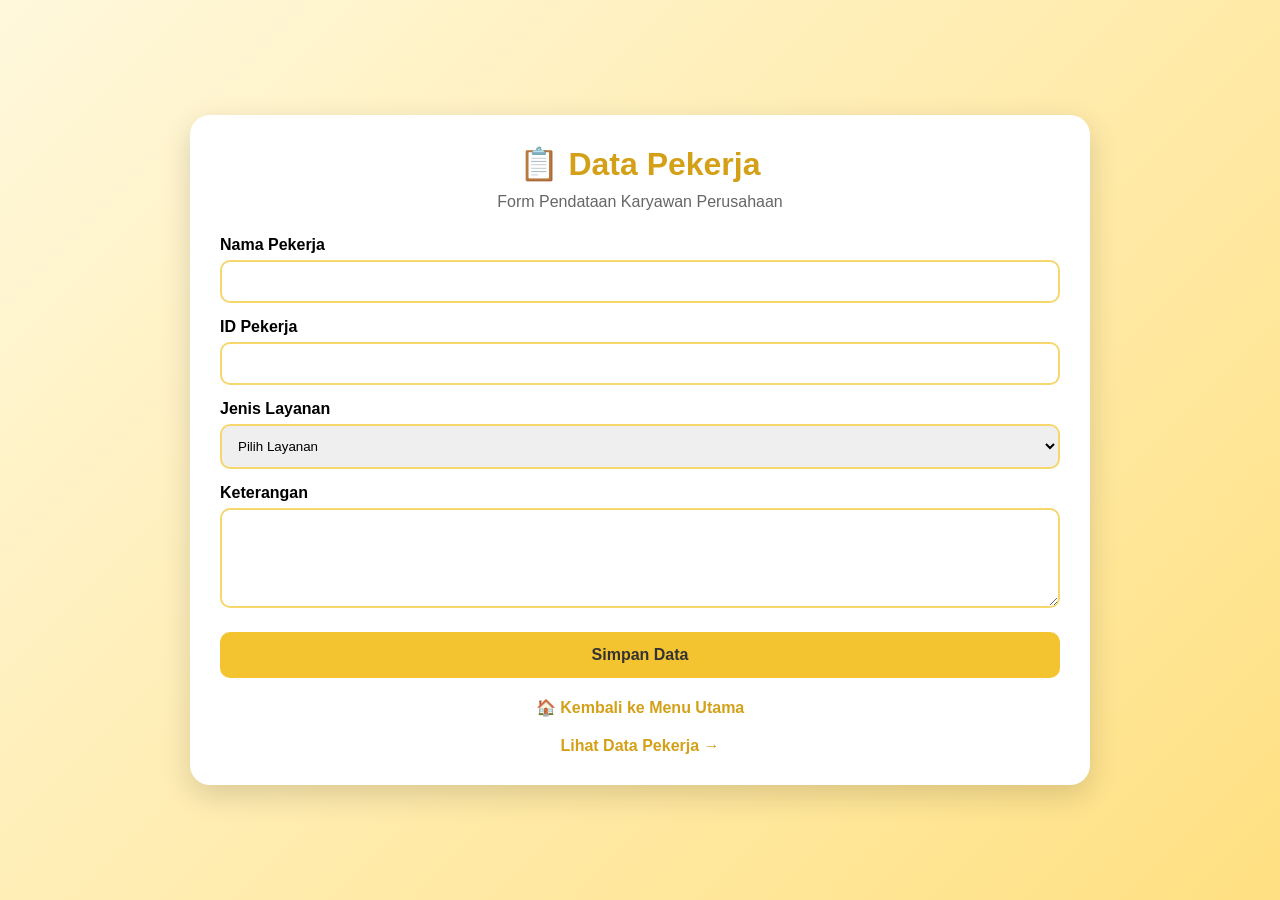
==== index.html @ 6bd07266 "membuat sistem data pekerja" ====
<!DOCTYPE html>
<html lang="id">

<head>
    <meta charset="UTF-8">
    <meta name="viewport" content="width=device-width, initial-scale=1.0">
    <title>Input Data Pekerja</title>
    <link rel="stylesheet" href="css/style.css">
</head>

<body>

    <div class="container">

        <div class="header">
            <h1>📋 Data Pekerja</h1>
            <p>Form Pendataan Karyawan Perusahaan</p>
        </div>

        <form id="dataForm">

            <label>Nama Pekerja</label>
            <input type="text" id="nama" required>

            <label>ID Pekerja</label>
            <input type="text" id="nim" required>

            <label>Jenis Layanan</label>
            <select id="layanan" required>
                <option value="">Pilih Layanan</option>
                <option>Administrasi</option>
                <option>Absensi</option>
                <option>Pengajuan Cuti</option>
                <option>Konsultasi HRD</option>
            </select>

            <label>Keterangan</label>
            <textarea id="keterangan"></textarea>

            <button type="submit">Simpan Data</button>
            <a class="btn-link" href="awal.html">
                🏠 Kembali ke Menu Utama
            </a>
        </form>

        <a class="btn-link" href="data.html">
            Lihat Data Pekerja →
        </a>

    </div>

    <script src="js/script.js"></script>

</body>

</html>
---- css/style.css ----
*{
    margin:0;
    padding:0;
    box-sizing:border-box;
    font-family:'Segoe UI',sans-serif;
}

body{
    background:linear-gradient(
        135deg,
        #fff8dc,
        #ffe082
    );
    min-height:100vh;
    display:flex;
    justify-content:center;
    align-items:center;
    padding:20px;
}

.container{
    width:100%;
    max-width:900px;
    background:white;
    border-radius:20px;
    padding:30px;
    box-shadow:0 10px 30px rgba(0,0,0,0.15);
}

.header{
    text-align:center;
    margin-bottom:25px;
}

.header h1{
    color:#d4a017;
    margin-bottom:10px;
}

.header p{
    color:#666;
}

label{
    display:block;
    margin-top:15px;
    margin-bottom:6px;
    font-weight:600;
}

input,
select,
textarea{
    width:100%;
    padding:12px;
    border:2px solid #f5d76e;
    border-radius:10px;
    outline:none;
    transition:.3s;
}

input:focus,
select:focus,
textarea:focus{
    border-color:#d4a017;
}

textarea{
    min-height:100px;
}

button{
    width:100%;
    margin-top:20px;
    padding:14px;
    border:none;
    border-radius:10px;
    background:#f4c430;
    color:#333;
    font-size:16px;
    font-weight:bold;
    cursor:pointer;
    transition:.3s;
}

button:hover{
    background:#e6b800;
    transform:translateY(-2px);
}

.btn-link{
    display:block;
    text-align:center;
    margin-top:20px;
    text-decoration:none;
    color:#d4a017;
    font-weight:bold;
}

table{
    width:100%;
    border-collapse:collapse;
    margin-top:20px;
}

th{
    background:#f4c430;
    color:#333;
}

th,
td{
    border:1px solid #ddd;
    padding:12px;
    text-align:center;
}

tr:nth-child(even){
    background:#fff8dc;
}

@media(max-width:768px){

    .container{
        padding:20px;
    }

    table{
        font-size:12px;
    }
}
.landing{
    width:100%;
    min-height:100vh;
    display:flex;
    justify-content:center;
    align-items:center;
}

.landing-card{
    background:white;
    width:90%;
    max-width:600px;
    padding:40px;
    border-radius:25px;
    text-align:center;
    box-shadow:0 10px 30px rgba(0,0,0,.15);
}

.landing-card h1{
    color:#d4a017;
    margin-bottom:15px;
}

.landing-card p{
    color:#666;
    margin-bottom:30px;
}

.menu{
    display:flex;
    flex-direction:column;
    gap:15px;
}

.menu-btn{
    text-decoration:none;
    background:#f4c430;
    color:#333;
    padding:15px;
    border-radius:12px;
    font-weight:bold;
    transition:.3s;
}

.menu-btn:hover{
    background:#e6b800;
    transform:translateY(-3px);
}
.menu-bawah{
    margin-top:20px;
    display:flex;
    gap:15px;
    justify-content:center;
    flex-wrap:wrap;
}
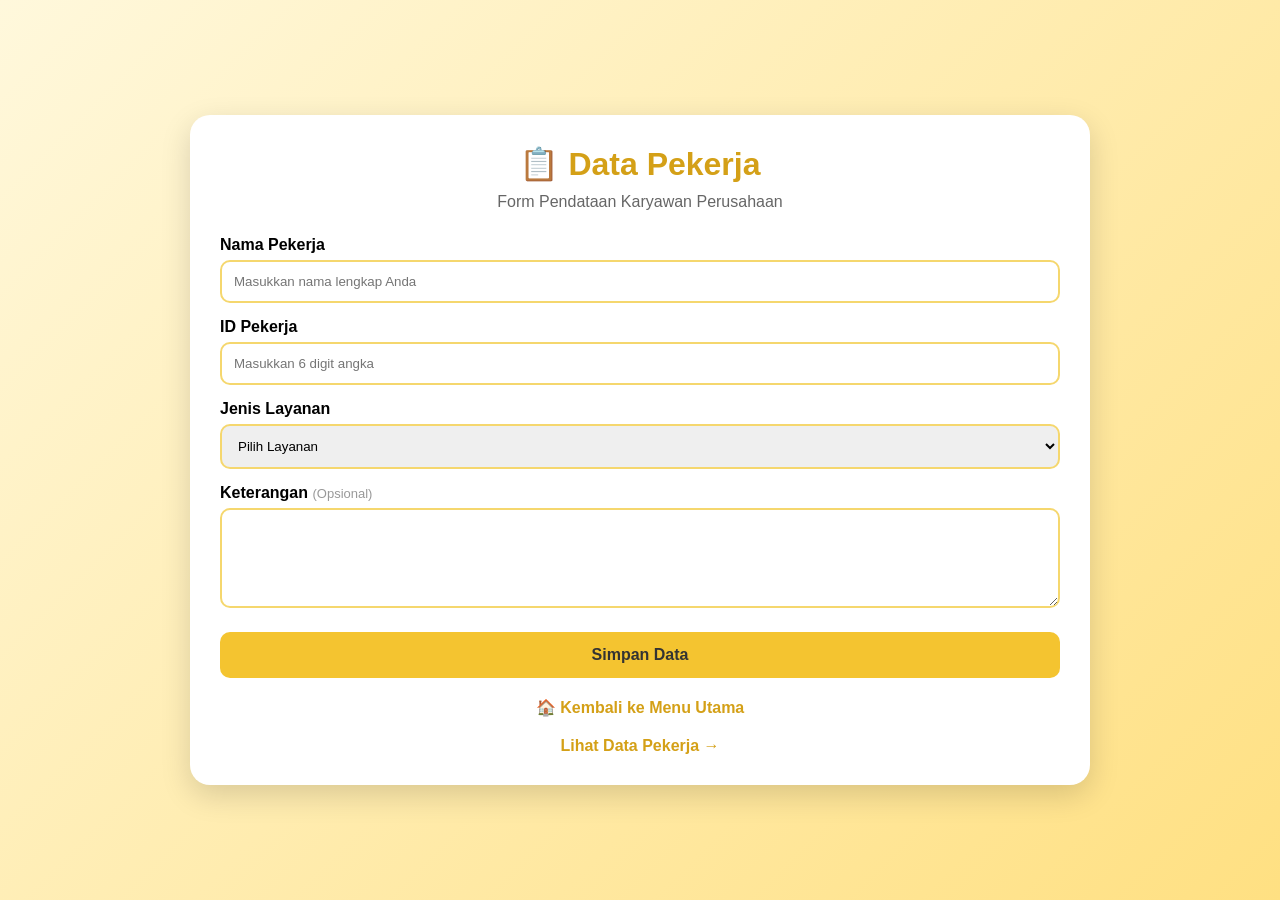
==== commit 43da2a8f: "Menambahkan validasi form dan placeholder" ====
--- a/index.html
+++ b/index.html
@@ -20,10 +20,10 @@
         <form id="dataForm">
 
             <label>Nama Pekerja</label>
-            <input type="text" id="nama" required>
+            <input type="text" id="nama" placeholder="Masukkan nama lengkap Anda" required>
 
             <label>ID Pekerja</label>
-            <input type="text" id="nim" required>
+            <input type="text" id="nim" maxlength="6" pattern="[0-9]{6}" placeholder="Masukkan 6 digit angka" required>
 
             <label>Jenis Layanan</label>
             <select id="layanan" required>
@@ -34,7 +34,10 @@
                 <option>Konsultasi HRD</option>
             </select>
 
-            <label>Keterangan</label>
+            <label>
+                Keterangan
+                <span class="opsional">(Opsional)</span>
+            </label>
             <textarea id="keterangan"></textarea>
 
             <button type="submit">Simpan Data</button>
--- a/css/style.css
+++ b/css/style.css
@@ -183,4 +183,9 @@
     gap:15px;
     justify-content:center;
     flex-wrap:wrap;
+}
+.opsional{
+    color:#999;
+    font-size:13px;
+    font-weight:normal;
 }
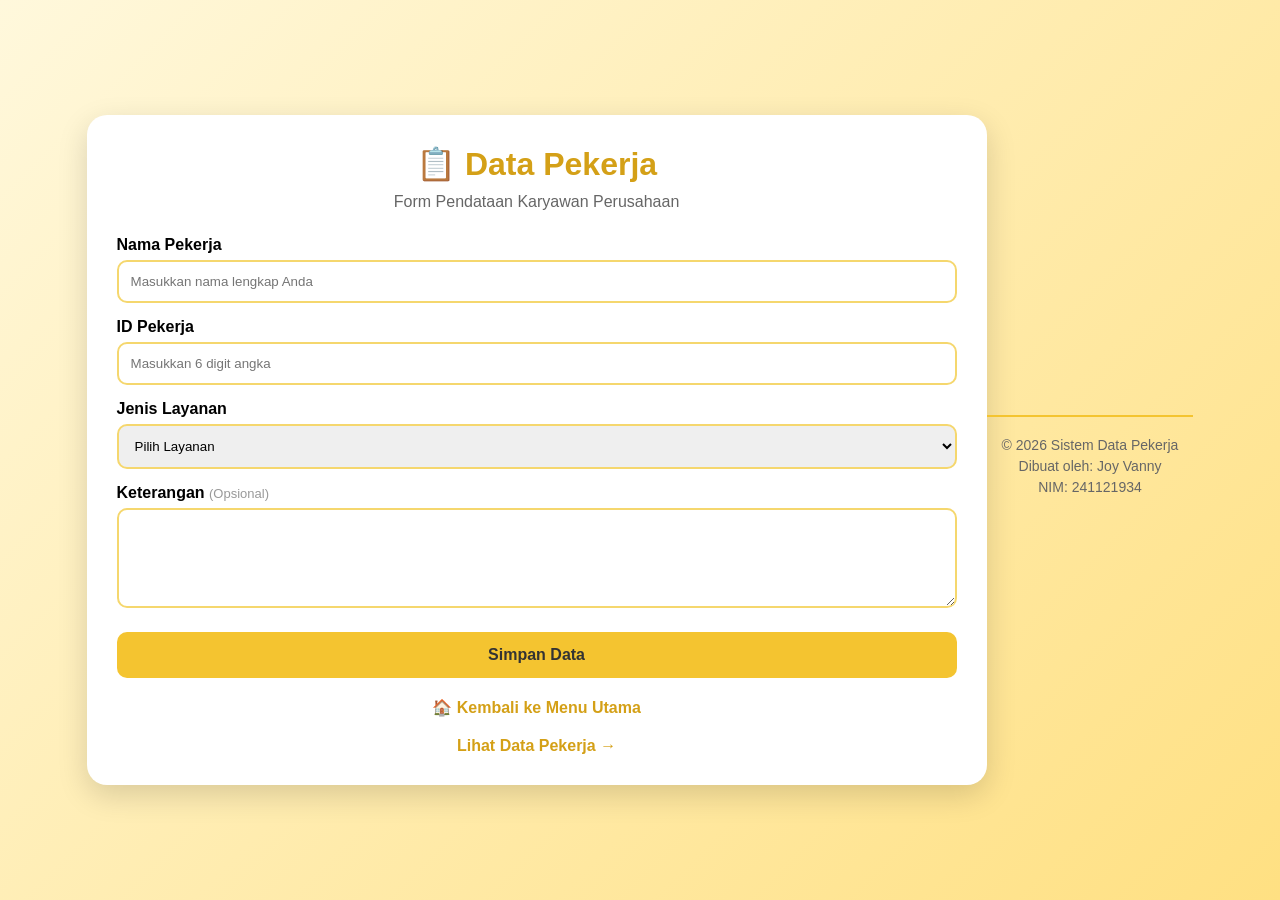
==== commit 99580d6b: "Menambahkan footer identitas mahasiswa" ====
--- a/index.html
+++ b/index.html
@@ -55,5 +55,9 @@
     <script src="js/script.js"></script>
 
 </body>
-
+<footer>
+    <p>© 2026 Sistem Data Pekerja</p>
+    <p>Dibuat oleh: Joy Vanny</p>
+    <p>NIM: 241121934</p>
+</footer>
 </html>
--- a/css/style.css
+++ b/css/style.css
@@ -188,4 +188,16 @@
     color:#999;
     font-size:13px;
     font-weight:normal;
+}
+footer{
+    margin-top:30px;
+    padding:15px;
+    text-align:center;
+    border-top:2px solid #f4c430;
+    color:#666;
+    font-size:14px;
+}
+
+footer p{
+    margin:5px 0;
 }
